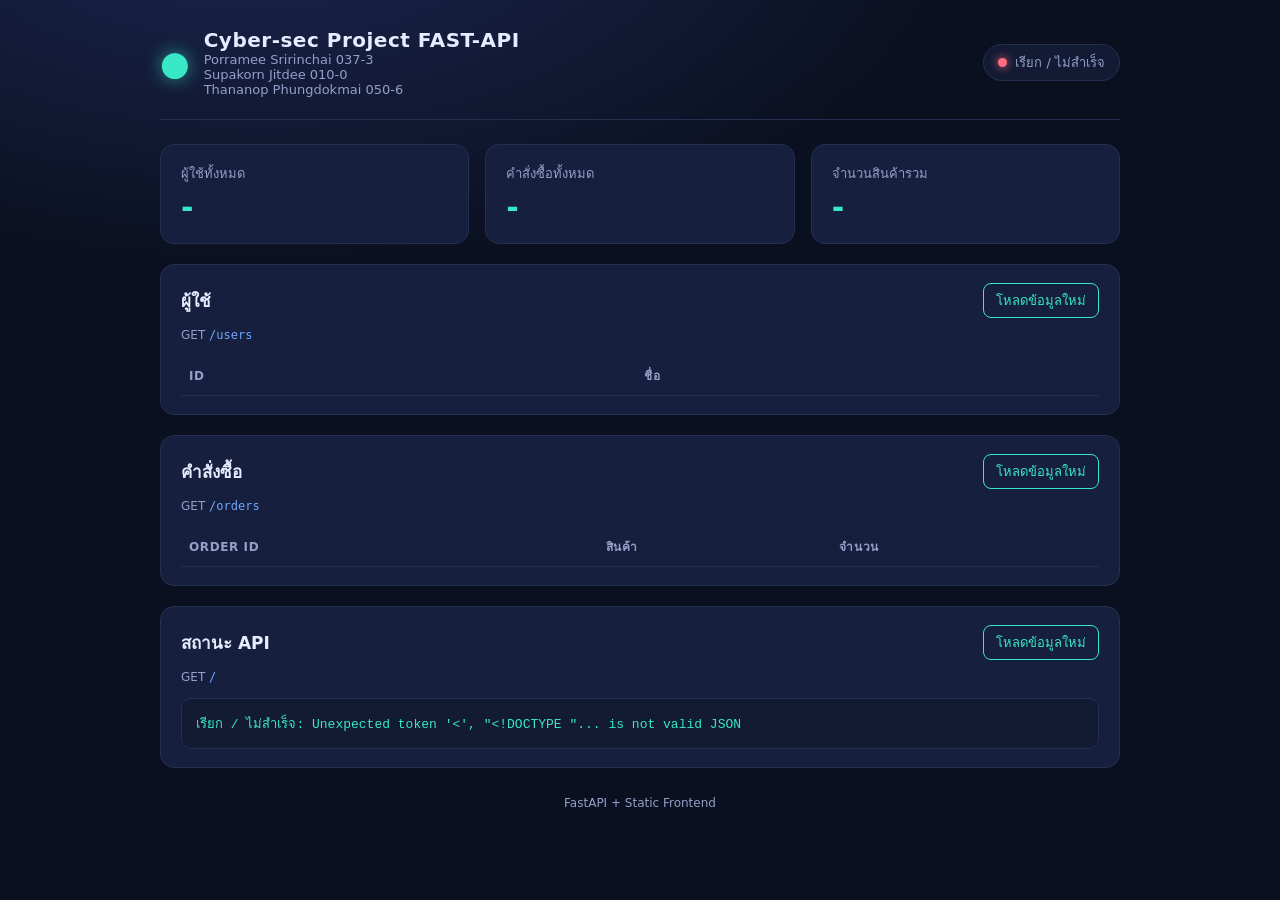
==== static/index.html @ 76a56db4 "Add Fontend" ====
<!DOCTYPE html>
<html lang="th">
<head>
  <meta charset="UTF-8" />
  <meta name="viewport" content="width=device-width, initial-scale=1.0" />
  <title>Cyber-sec Project API</title>
  <link rel="preconnect" href="https://fonts.googleapis.com" />
  <link rel="stylesheet" href="/static/style.css" />
</head>
<body>
  <header class="topbar">
    <div class="brand">
      <span class="logo">&#9679;</span>
      <div>
        <h1>Cyber-sec Project FAST-API</h1>
        <p class="subtitle">Porramee Sririnchai 037-3</p>
        <p class="subtitle">Supakorn Jitdee 010-0</p>
        <p class="subtitle">Thananop Phungdokmai 050-6</p>
      </div>
    </div>
    <div class="status" id="api-status">
      <span class="dot"></span>
      <span id="api-status-text">กำลังตรวจสอบ API...</span>
    </div>
  </header>

  <main>
    <section class="cards" id="summary">
      <article class="card">
        <p class="card-label">ผู้ใช้ทั้งหมด</p>
        <p class="card-value" id="total-users">-</p>
      </article>
      <article class="card">
        <p class="card-label">คำสั่งซื้อทั้งหมด</p>
        <p class="card-value" id="total-orders">-</p>
      </article>
      <article class="card">
        <p class="card-label">จำนวนสินค้ารวม</p>
        <p class="card-value" id="total-amount">-</p>
      </article>
    </section>

    <section class="panel">
      <div class="panel-head">
        <h2>ผู้ใช้</h2>
        <button class="btn" data-reload="users">โหลดข้อมูลใหม่</button>
      </div>
      <p class="endpoint">GET <code>/users</code></p>
      <div class="table-wrap">
        <table id="users-table">
          <thead>
            <tr>
              <th>ID</th>
              <th>ชื่อ</th>
            </tr>
          </thead>
          <tbody></tbody>
        </table>
      </div>
      <p class="empty" id="users-empty" hidden>ไม่มีข้อมูลผู้ใช้</p>
    </section>

    <section class="panel">
      <div class="panel-head">
        <h2>คำสั่งซื้อ</h2>
        <button class="btn" data-reload="orders">โหลดข้อมูลใหม่</button>
      </div>
      <p class="endpoint">GET <code>/orders</code></p>
      <div class="table-wrap">
        <table id="orders-table">
          <thead>
            <tr>
              <th>Order ID</th>
              <th>สินค้า</th>
              <th>จำนวน</th>
            </tr>
          </thead>
          <tbody></tbody>
        </table>
      </div>
      <p class="empty" id="orders-empty" hidden>ไม่มีข้อมูลคำสั่งซื้อ</p>
    </section>

    <section class="panel">
      <div class="panel-head">
        <h2>สถานะ API</h2>
        <button class="btn" data-reload="root">โหลดข้อมูลใหม่</button>
      </div>
      <p class="endpoint">GET <code>/</code></p>
      <pre class="code" id="root-output">-</pre>
    </section>
  </main>

  <footer>FastAPI + Static Frontend</footer>

  <script src="/static/app.js"></script>
</body>
</html>
---- static/style.css ----
:root {
  --bg: #0b1020;
  --bg-soft: #131a33;
  --panel: #161f3d;
  --line: #24304f;
  --text: #e6ebff;
  --muted: #93a0c8;
  --accent: #38e8c6;
  --accent-2: #6ea8ff;
  --danger: #ff6b81;
}

* {
  box-sizing: border-box;
  margin: 0;
  padding: 0;
}

body {
  font-family: "Segoe UI", Tahoma, system-ui, sans-serif;
  background: radial-gradient(1200px 600px at 20% -10%, #1b2650 0%, var(--bg) 60%);
  color: var(--text);
  min-height: 100vh;
  padding: 0 20px 40px;
}

.topbar {
  max-width: 960px;
  margin: 0 auto;
  padding: 28px 0 22px;
  display: flex;
  align-items: center;
  justify-content: space-between;
  gap: 16px;
  flex-wrap: wrap;
  border-bottom: 1px solid var(--line);
}

.brand {
  display: flex;
  align-items: center;
  gap: 14px;
}

.logo {
  font-size: 34px;
  color: var(--accent);
  text-shadow: 0 0 18px rgba(56, 232, 198, 0.6);
}

.brand h1 {
  font-size: 20px;
  letter-spacing: 0.5px;
}

.subtitle {
  color: var(--muted);
  font-size: 13px;
}

.status {
  display: flex;
  align-items: center;
  gap: 8px;
  font-size: 13px;
  color: var(--muted);
  background: var(--bg-soft);
  border: 1px solid var(--line);
  border-radius: 999px;
  padding: 7px 14px;
}

.status .dot {
  width: 9px;
  height: 9px;
  border-radius: 50%;
  background: var(--muted);
}

.status.ok .dot {
  background: var(--accent);
  box-shadow: 0 0 10px var(--accent);
}

.status.error .dot {
  background: var(--danger);
  box-shadow: 0 0 10px var(--danger);
}

main {
  max-width: 960px;
  margin: 0 auto;
  display: flex;
  flex-direction: column;
  gap: 20px;
  padding-top: 24px;
}

.cards {
  display: grid;
  grid-template-columns: repeat(auto-fit, minmax(200px, 1fr));
  gap: 16px;
}

.card,
.panel {
  background: var(--panel);
  border: 1px solid var(--line);
  border-radius: 14px;
  padding: 18px 20px;
}

.card-label {
  color: var(--muted);
  font-size: 13px;
}

.card-value {
  font-size: 30px;
  font-weight: 700;
  margin-top: 6px;
  color: var(--accent);
}

.panel-head {
  display: flex;
  align-items: center;
  justify-content: space-between;
  gap: 12px;
}

.panel h2 {
  font-size: 17px;
}

.btn {
  font: inherit;
  font-size: 13px;
  cursor: pointer;
  color: var(--accent);
  background: transparent;
  border: 1px solid var(--accent);
  border-radius: 8px;
  padding: 6px 12px;
  transition: 0.15s ease;
}

.btn:hover {
  background: rgba(56, 232, 198, 0.12);
}

.btn:disabled {
  opacity: 0.5;
  cursor: progress;
}

.endpoint {
  color: var(--muted);
  font-size: 12px;
  margin: 10px 0 14px;
}

.endpoint code {
  color: var(--accent-2);
}

.table-wrap {
  overflow-x: auto;
}

table {
  width: 100%;
  border-collapse: collapse;
  font-size: 14px;
}

th,
td {
  text-align: left;
  padding: 10px 8px;
  border-bottom: 1px solid var(--line);
}

th {
  color: var(--muted);
  font-weight: 600;
  font-size: 12px;
  text-transform: uppercase;
  letter-spacing: 0.6px;
}

tbody tr:hover {
  background: rgba(110, 168, 255, 0.07);
}

tbody tr:last-child td {
  border-bottom: none;
}

.empty {
  color: var(--muted);
  font-size: 14px;
  padding: 10px 8px;
}

.code {
  font-family: Consolas, "Courier New", monospace;
  font-size: 13px;
  background: var(--bg-soft);
  border: 1px solid var(--line);
  border-radius: 10px;
  padding: 14px;
  overflow-x: auto;
  white-space: pre-wrap;
  word-break: break-word;
  color: var(--accent);
}

footer {
  max-width: 960px;
  margin: 28px auto 0;
  text-align: center;
  color: var(--muted);
  font-size: 12px;
}
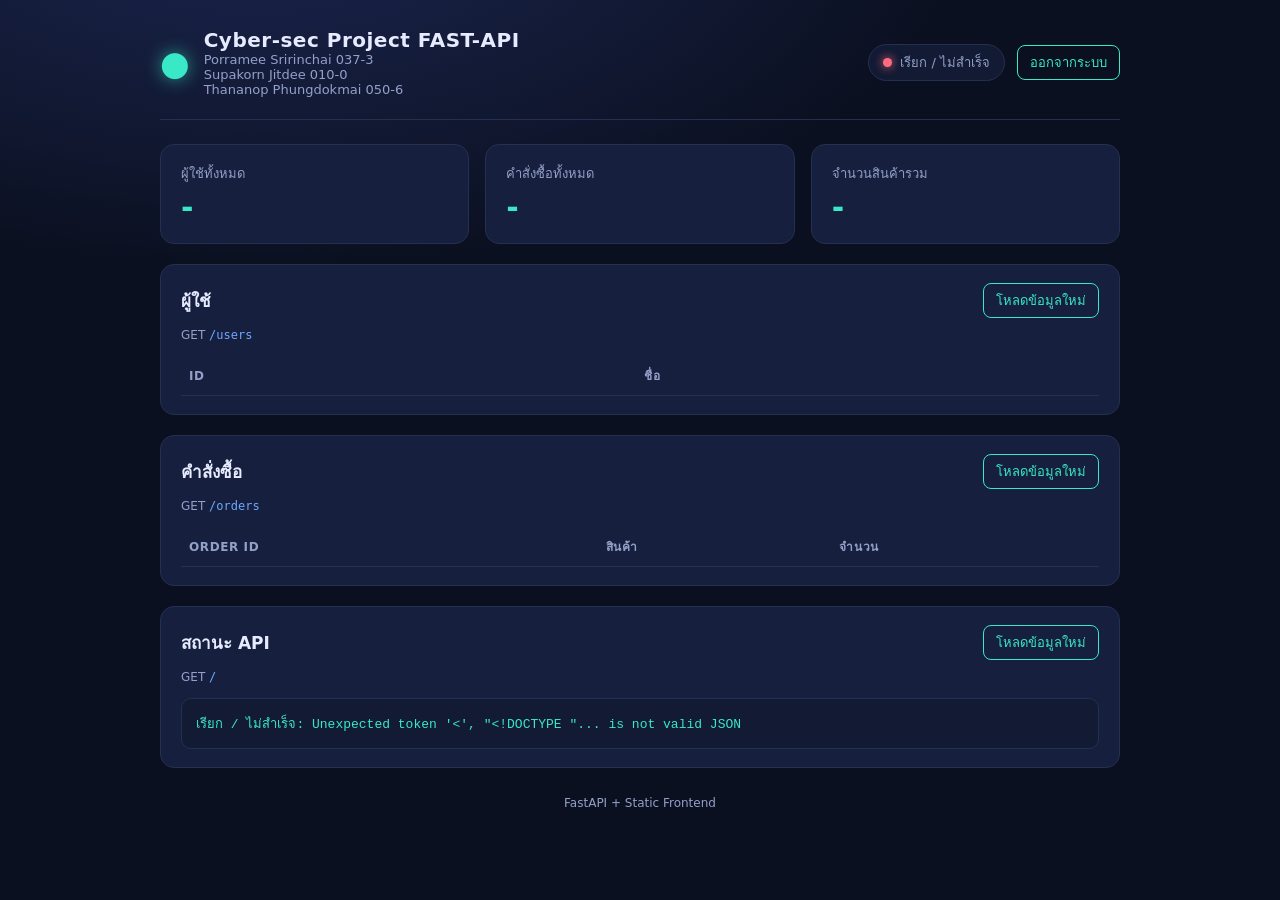
==== commit c360fd5a: "Add login" ====
--- a/static/index.html
+++ b/static/index.html
@@ -18,9 +18,13 @@
         <p class="subtitle">Thananop Phungdokmai 050-6</p>
       </div>
     </div>
-    <div class="status" id="api-status">
-      <span class="dot"></span>
-      <span id="api-status-text">กำลังตรวจสอบ API...</span>
+    <div class="topbar-actions">
+      <span class="who" id="who"></span>
+      <div class="status" id="api-status">
+        <span class="dot"></span>
+        <span id="api-status-text">กำลังตรวจสอบ API...</span>
+      </div>
+      <button class="btn" id="logout-btn">ออกจากระบบ</button>
     </div>
   </header>
 
--- a/static/style.css
+++ b/static/style.css
@@ -58,6 +58,18 @@
   font-size: 13px;
 }
 
+.topbar-actions {
+  display: flex;
+  align-items: center;
+  gap: 12px;
+  flex-wrap: wrap;
+}
+
+.who {
+  font-size: 13px;
+  color: var(--accent-2);
+}
+
 .status {
   display: flex;
   align-items: center;
@@ -223,3 +235,92 @@
   color: var(--muted);
   font-size: 12px;
 }
+
+.login-body {
+  display: flex;
+  align-items: center;
+  justify-content: center;
+  min-height: 100vh;
+}
+
+.login-wrap {
+  width: 100%;
+  max-width: 380px;
+  padding: 0 20px;
+}
+
+.login-card {
+  background: var(--panel);
+  border: 1px solid var(--line);
+  border-radius: 16px;
+  padding: 30px 28px;
+  display: flex;
+  flex-direction: column;
+  text-align: center;
+  box-shadow: 0 18px 50px rgba(0, 0, 0, 0.45);
+}
+
+.login-logo {
+  font-size: 40px;
+}
+
+.login-card h1 {
+  font-size: 19px;
+  margin-top: 6px;
+}
+
+.login-card .subtitle {
+  margin-bottom: 20px;
+}
+
+.login-card label {
+  text-align: left;
+  font-size: 13px;
+  color: var(--muted);
+  margin-bottom: 6px;
+}
+
+.login-card input {
+  font: inherit;
+  color: var(--text);
+  background: var(--bg-soft);
+  border: 1px solid var(--line);
+  border-radius: 10px;
+  padding: 11px 12px;
+  margin-bottom: 16px;
+  outline: none;
+  transition: 0.15s ease;
+}
+
+.login-card input:focus {
+  border-color: var(--accent);
+  box-shadow: 0 0 0 3px rgba(56, 232, 198, 0.15);
+}
+
+.login-error {
+  color: var(--danger);
+  font-size: 13px;
+  text-align: left;
+  margin-bottom: 12px;
+}
+
+.login-btn {
+  font: inherit;
+  font-weight: 600;
+  cursor: pointer;
+  color: #06231d;
+  background: var(--accent);
+  border: none;
+  border-radius: 10px;
+  padding: 12px;
+  transition: 0.15s ease;
+}
+
+.login-btn:hover {
+  filter: brightness(1.08);
+}
+
+.login-btn:disabled {
+  opacity: 0.6;
+  cursor: progress;
+}
